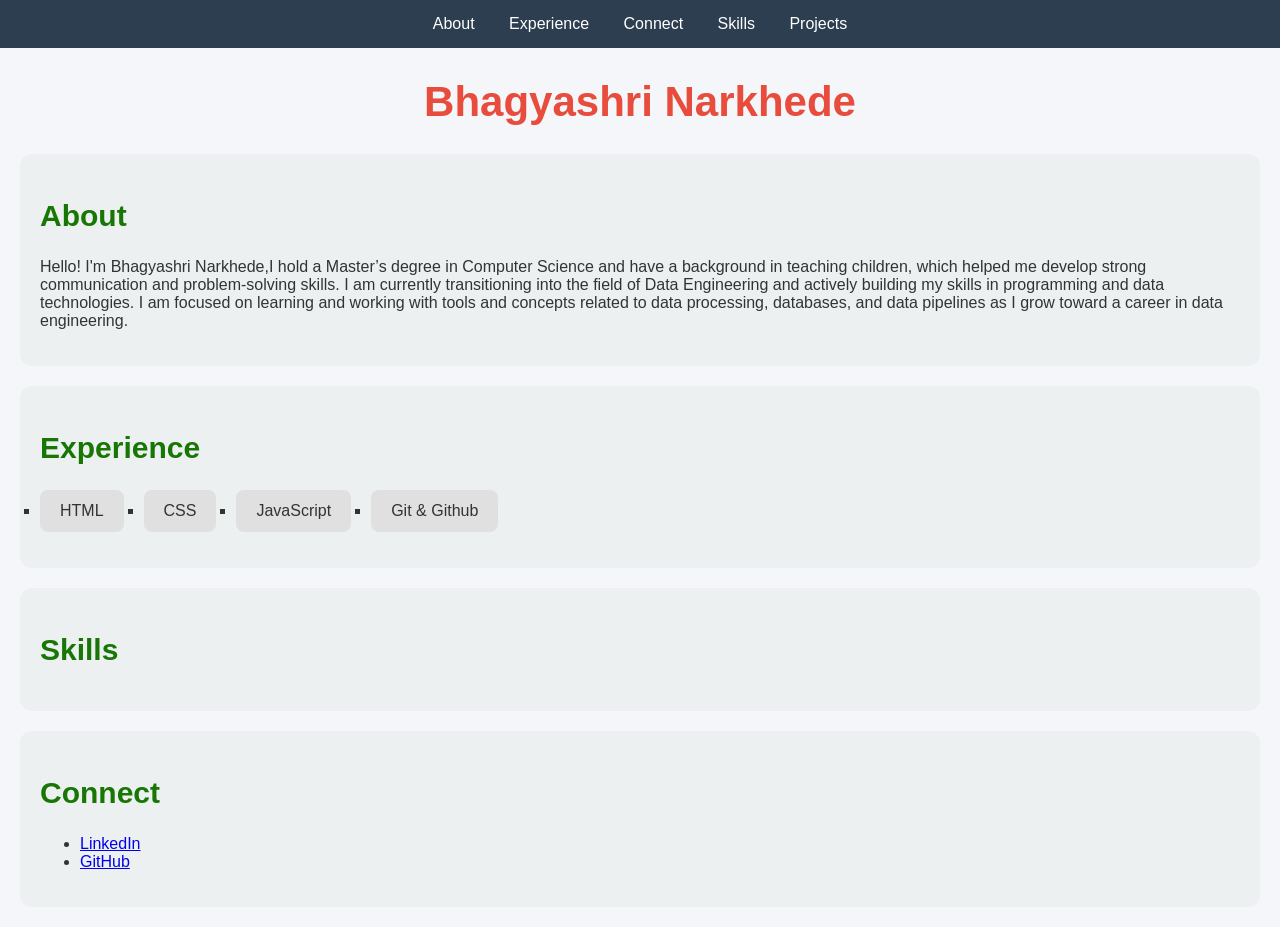
==== index.html @ 76fc7880 "fix CSS errors" ====
<!DOCTYPE html>
<html>
    <head>
        <title>Bhagyashri Narkhede Portfolio</title>
        <meta charset="UTF-8">
        <meta name="description" content="Welcome to my portfolio">
        <link rel="stylesheet" href="css/index.css">
    </head>
    <body>
<nav>
    <a href="#About">About</a>
    <a href="#Experience">Experience</a>
    <a href="#Connect">Connect</a>
    <a href="#Skills">Skills</a>
    <a href="#Projects">Projects</a>

</nav>

        <h1>Bhagyashri Narkhede</h1>
        <section id="About">
            <h2>About</h2>
            <p>Hello! I'm Bhagyashri Narkhede,I hold a Master’s degree in Computer Science and have a background in teaching children, which helped me develop strong communication and problem-solving skills. I am currently transitioning into the field of Data Engineering and actively building my skills in programming and data technologies. I am focused on learning and working with tools and concepts related to data processing, databases, and data pipelines as I grow toward a career in data engineering.</p>
        </section>

        <section id="Experience">
            <h2>Experience</h2>
            <ul>
                <li>HTML</li>
                <li>CSS</li>
                <li>JavaScript</li>
                <li>Git & Github</li>
            </ul>
        </section>

        <section id="Skills">
            <h2>Skills</h2>
        </section>    
            
        <section id="Projects>
            <h2>Projects</h2>
            <ul></ul>
        </section>

            <section id="Connect">
            <h2>Connect</h2>
            <ul>
                <li><a href="https://www.linkedin.com/in/bnarkhede19">LinkedIn</a></li>
                <li><a href="https://github.com/BhagyashriNarkhede/Bhagyashri-Narkhede-intro26.2/">GitHub</a></li>
            
            </ul>
        </section>
    
    </body>
</html>
---- css/index.css ----
body {
    background-color: #f4f6f9;
    color: #333;
    font-family: Arial, sans-serif;
    margin: 0;
    padding: 0;
}
section {
    padding: 20px;
    margin: 20px;
    background-color: #ecf0f1;
    border-radius: 12px;    
    }

    h1 { 
        text-align: center;
        color: #e74c3c;
        font-size: 42px;
        margin-top: 30px;
    }

    h2 {
        color: #187704;
        font-size: 30px;
        font-weight: bolder;
    }

    #Experience ul{
        display: flex;
        flex-wrap: wrap;
        gap: 20px;
        list-style-type: square;
        padding: 0;
    }

    #Experience li
    {
        background-color: #e0e0e0;
       color:#333;
        padding: 12px 20px;
        border-radius: 8px;
    }
    #Connect ul
    {
        display: flex;
        gap: 25px;
        list-style-type: square;
        padding: 0;
    }

#Connect a:hover
{
    text-decoration: none;
    color: #b4b20f;
    font-weight: bold;      
}

nav {
    background-color: #2c3e50;
padding: 15px;
text-align: center;
}
nav a {
    color: white;
    text-decoration: none;
    margin: 15px;
    font-size: bolder;

}

nav a:hover {
    color: #f1c40f;         
}
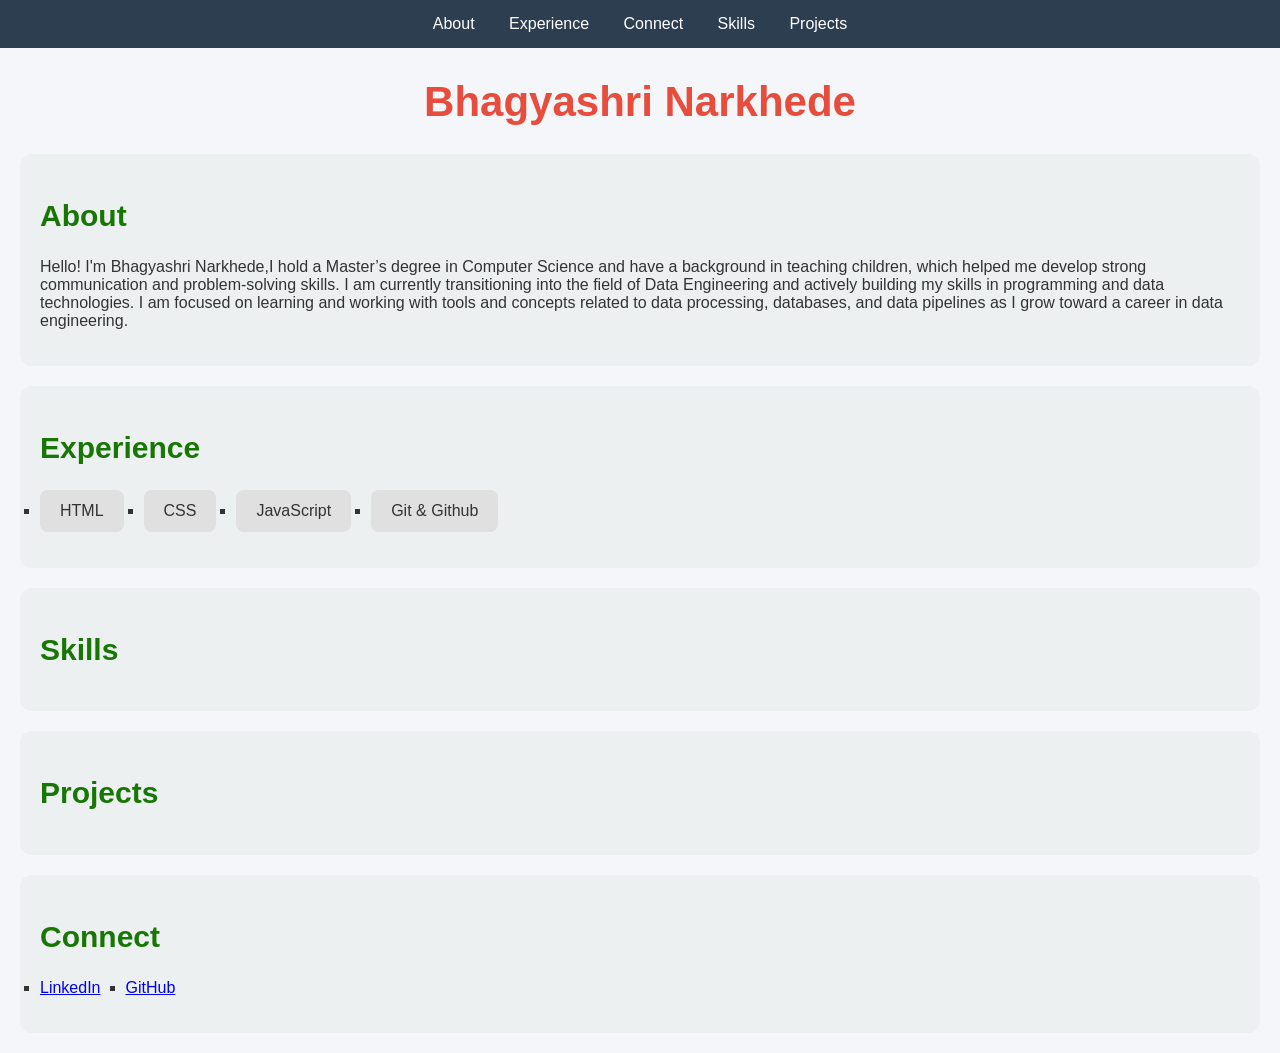
==== commit 4556a3bd: "fix CSS errors" ====
--- a/index.html
+++ b/index.html
@@ -36,7 +36,7 @@
             <h2>Skills</h2>
         </section>    
             
-        <section id="Projects>
+        <section id="Projects">
             <h2>Projects</h2>
             <ul></ul>
         </section>
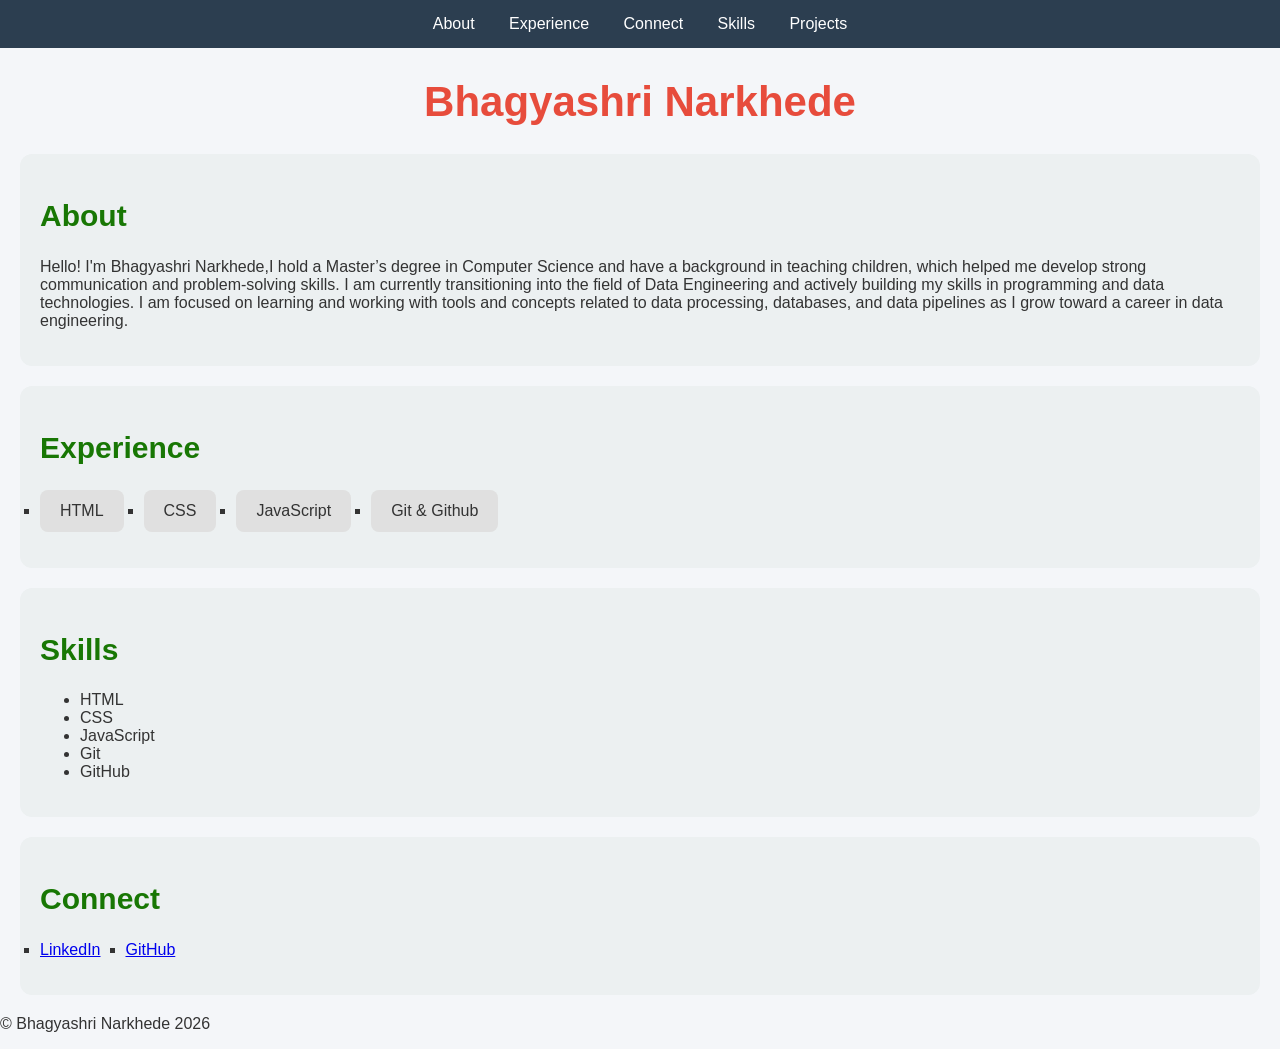
==== commit 7e38ac97: "Merge branch 'main' into lesson-7" ====
--- a/index.html
+++ b/index.html
@@ -32,16 +32,11 @@
             </ul>
         </section>
 
-        <section id="Skills">
-            <h2>Skills</h2>
-        </section>    
-            
-        <section id="Projects">
-            <h2>Projects</h2>
-            <ul></ul>
-        </section>
-
-            <section id="Connect">
+<section id="skills">
+    <h2>Skills</h2>
+    <ul></ul>    
+</section>
+        <section id="Connect">
             <h2>Connect</h2>
             <ul>
                 <li><a href="https://www.linkedin.com/in/bnarkhede19">LinkedIn</a></li>
@@ -49,6 +44,8 @@
             
             </ul>
         </section>
-    
-    </body>
+
+    <script src="js/index.js"></script>
+   
+</body>
 </html>
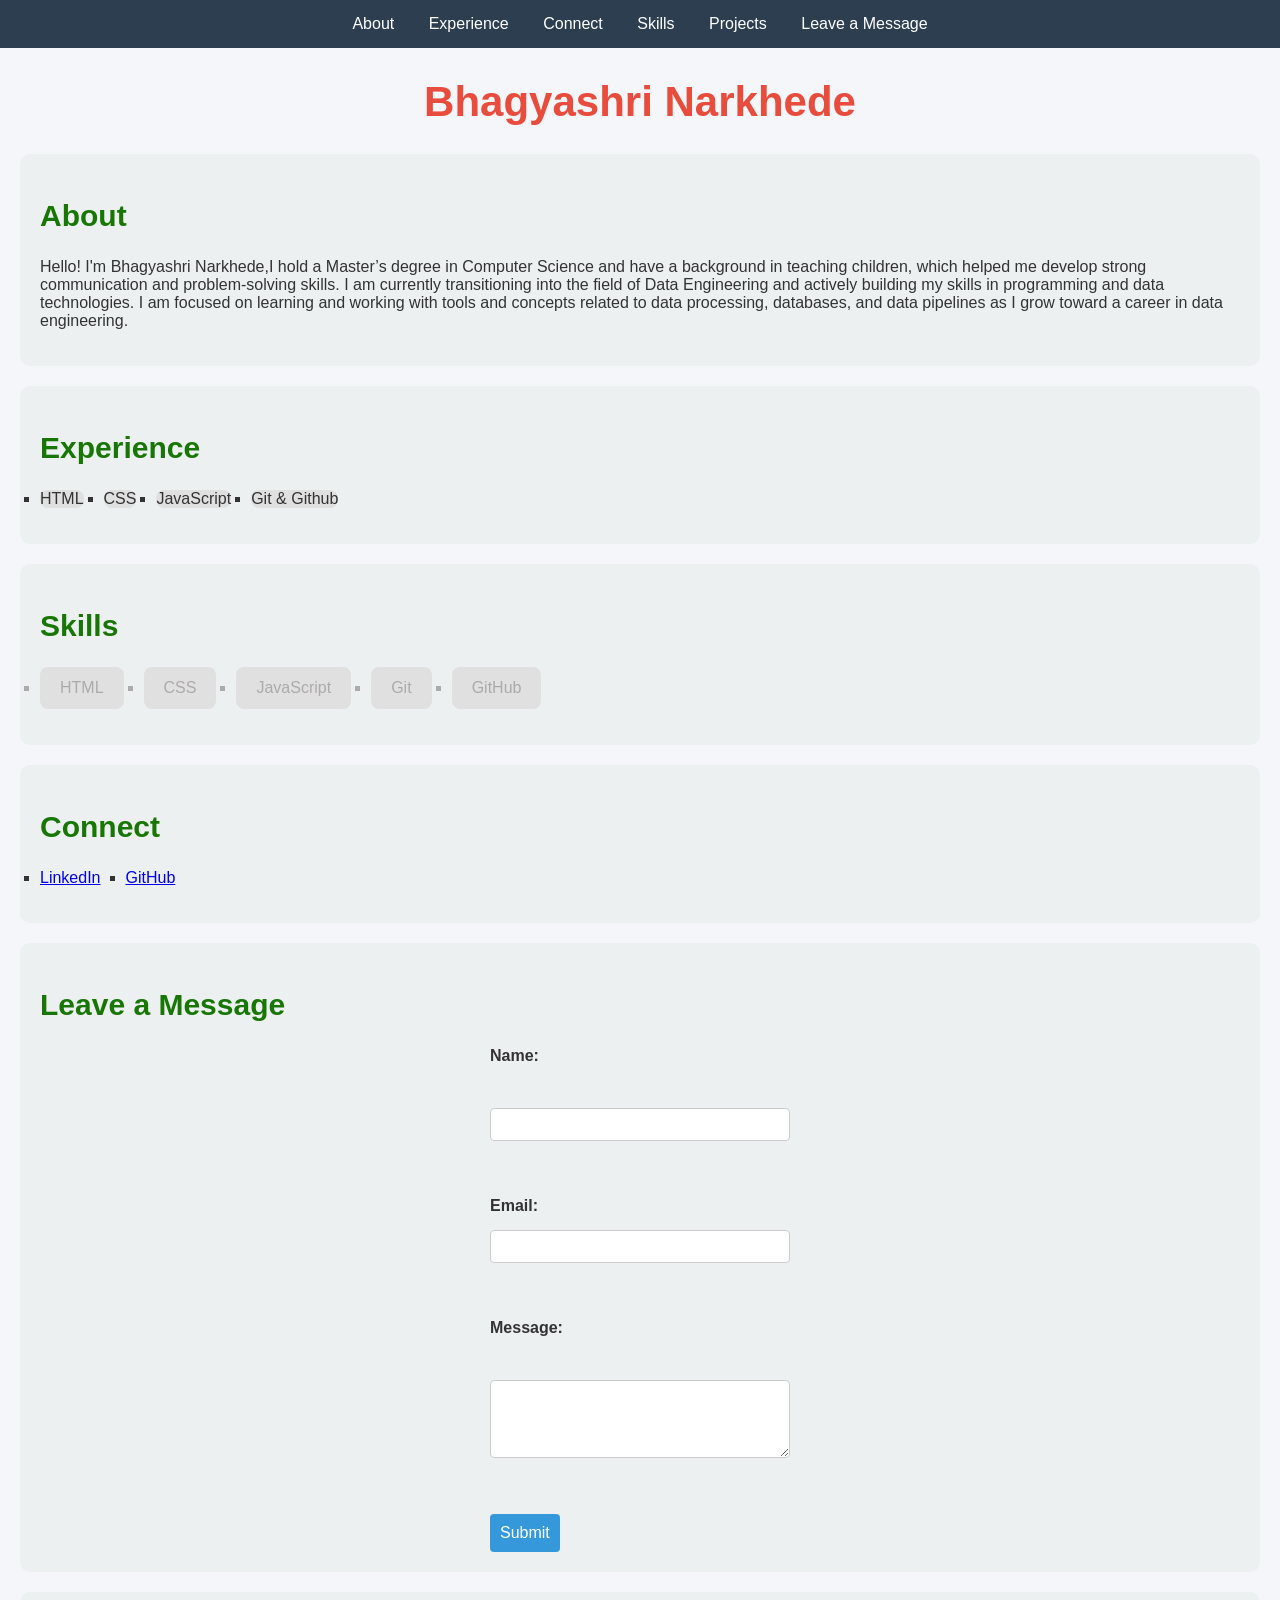
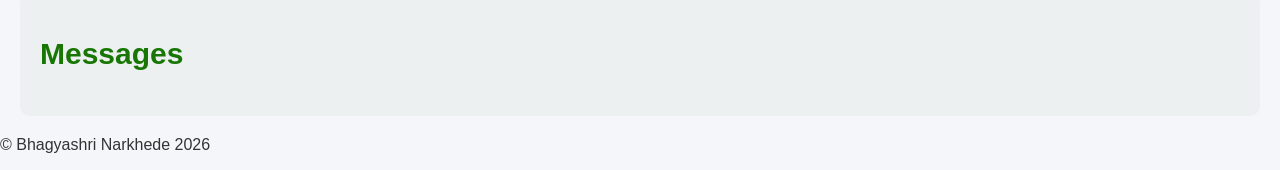
==== commit 9e88397d: "form and functionality added" ====
--- a/index.html
+++ b/index.html
@@ -13,6 +13,7 @@
     <a href="#Connect">Connect</a>
     <a href="#Skills">Skills</a>
     <a href="#Projects">Projects</a>
+    <a href="#Leave a Message">Leave a Message</a>
 
 </nav>
 
@@ -45,6 +46,34 @@
             </ul>
         </section>
 
+
+<section id="Leave a Message">
+<h2>Leave a Message</h2>
+
+<form name="leave_message">
+    <label for="UserName">Name:</label><br>
+    <input type="text" name="UserName" id="UserName" required><br><br>
+
+    <label for="Email">Email:</label>
+    <input type="Email" name="UserEmail" id="UserEmail" required><br><br>
+    
+    <label for="UserMessage">Message:</label><br>
+    <textarea Name = "UserMessage" id="UserMessage" rows="4" cols="50" required></textarea><br><br>
+
+    
+
+    <button type="submit">Submit</button>
+
+</form>
+</section>
+
+<section id ="messages">    
+<h2>Messages</h2>
+<ul></ul>
+
+</section>
+
+
     <script src="js/index.js"></script>
    
 </body>
--- a/css/index.css
+++ b/css/index.css
@@ -8,24 +8,23 @@
 section {
     padding: 20px;
     margin: 20px;
-    background-color: #ecf0f1;
-    border-radius: 12px;    
     }
 
-    h1 { 
+    h1{ 
         text-align: center;
         color: #e74c3c;
         font-size: 42px;
         margin-top: 30px;
     }
 
-    h2 {
+    h2{
         color: #187704;
         font-size: 30px;
         font-weight: bolder;
     }
 
-    #Experience ul{
+    #Experience ul
+    {
         display: flex;
         flex-wrap: wrap;
         gap: 20px;
@@ -36,31 +35,29 @@
     #Experience li
     {
         background-color: #e0e0e0;
-       color:#333;
+       color:aliceblue
         padding: 12px 20px;
         border-radius: 8px;
     }
-    #Connect ul
-    {
+    #Connect ul{
         display: flex;
         gap: 25px;
         list-style-type: square;
         padding: 0;
     }
 
-#Connect a:hover
-{
+connect a:hover{
     text-decoration: none;
     color: #b4b20f;
     font-weight: bold;      
 }
 
-nav {
+nav{
     background-color: #2c3e50;
 padding: 15px;
 text-align: center;
 }
-nav a {
+nav a{
     color: white;
     text-decoration: none;
     margin: 15px;
@@ -68,7 +65,108 @@
 
 }
 
-nav a:hover {
+nav a:hover
+{
     color: #f1c40f;         
 }
 
+section
+ {
+    background-color: #ecf0f1;
+    border-radius: 10px;
+}
+#skills ul
+{
+    display: flex;
+    flex-wrap: wrap;
+    gap: 20px;
+    list-style-type: square;
+    padding: 0;
+}
+
+#skills li
+{
+    background-color: #e0e0e0;
+    color: #adaaaa;
+    padding: 12px 20px;
+    border-radius: 8px;
+}
+
+@media (max-width: 768px) {
+
+    #skills ul {
+        flex-direction: column;
+        align-items: center;
+    }
+
+    #skills li {
+        width: 80%;
+        text-align: center;
+    }
+}
+
+#Leave a Message form {
+    display: flex;
+    margin: 0 auto;
+}
+
+form {
+    display: flex;
+    flex-direction: column;
+    gap: 10px;
+    width: 300px;
+    margin: 0 auto;
+}
+
+label {
+    font-weight: bold;
+    margin-bottom: 5px;
+}
+
+input, textarea {
+    padding: 8px;
+    border: 1px solid #ccc;
+    border-radius: 4px;
+}
+
+textarea {
+    
+    resize: vertical;
+}
+
+button {
+    width: fit-content;
+    font-size: 16px;
+    background-color: #3498db;
+    color: white;
+    border: none;
+    padding: 10px;
+    border-radius: 4px;
+    cursor: pointer;
+}
+
+#messages ul {
+    list-style-type: none;
+    padding: 0;
+}
+
+#messages li {
+    background-color: #e0e0e0;
+    color: #333;
+    padding: 10px;
+    border-radius: 4px;
+    margin-bottom: 10px;
+}       
+
+@media (max-width: 600px) {
+    nav a {
+        display: block;
+        margin: 10px 0;
+    }
+    button {
+        width: 100%;
+        padding:14px;
+        font-size: 18px;
+    }
+    
+}
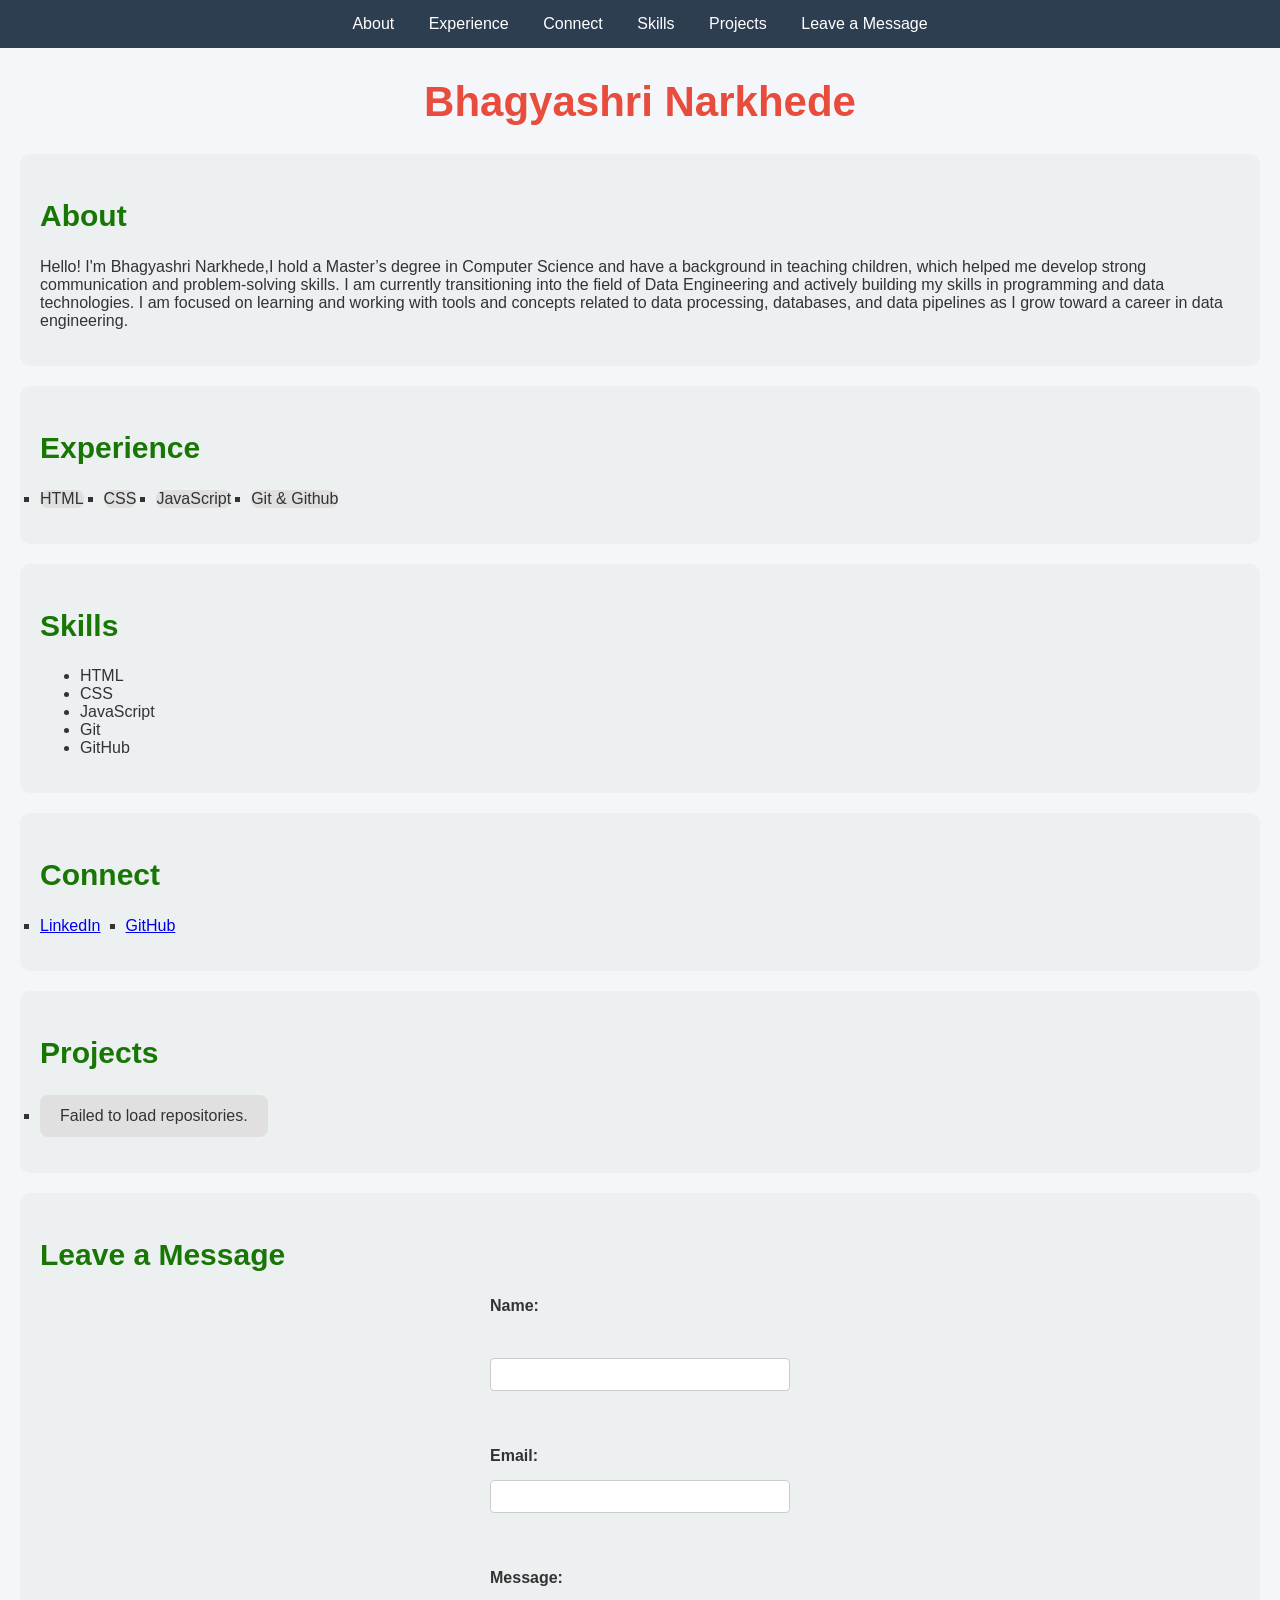
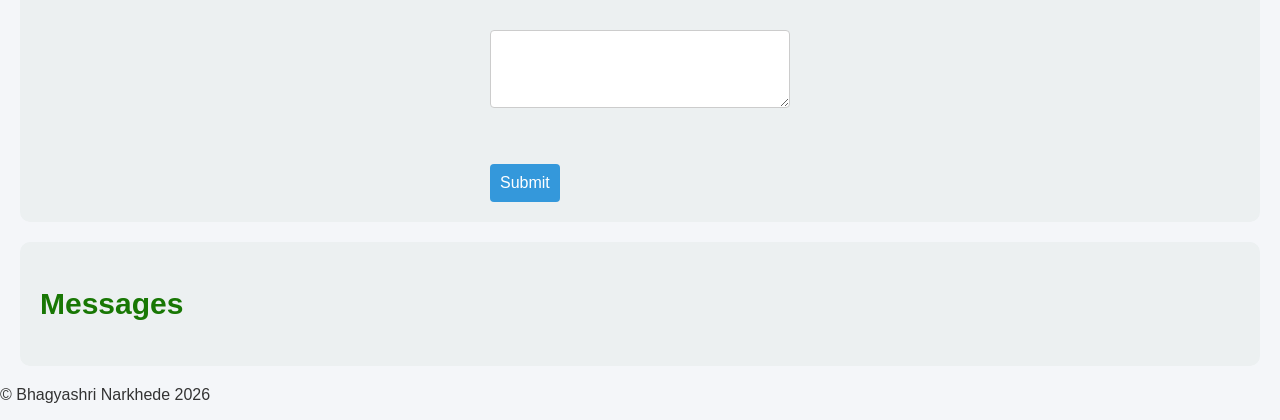
==== commit f48ac539: "API fetch completed" ====
--- a/index.html
+++ b/index.html
@@ -33,7 +33,7 @@
             </ul>
         </section>
 
-<section id="skills">
+<section id="Skills">
     <h2>Skills</h2>
     <ul></ul>    
 </section>
@@ -46,22 +46,28 @@
             </ul>
         </section>
 
+        <section id="Projects">
+            <h2>Projects</h2>
+            <ul></ul>
+            </section>
+
+            
+
 
 <section id="Leave a Message">
 <h2>Leave a Message</h2>
 
 <form name="leave_message">
-    <label for="UserName">Name:</label><br>
-    <input type="text" name="UserName" id="UserName" required><br><br>
+    <label for="UsersName">Name:</label><br>
+    <input type="text" name="usersName" id="usersName" required><br><br>
 
     <label for="Email">Email:</label>
-    <input type="Email" name="UserEmail" id="UserEmail" required><br><br>
+    <input type="email" name="usersEmail" id="usersEmail" required><br><br>
     
     <label for="UserMessage">Message:</label><br>
-    <textarea Name = "UserMessage" id="UserMessage" rows="4" cols="50" required></textarea><br><br>
+    <textarea name="usersMessage" id="usersMessage" rows="4" cols="50" required></textarea><br><br>
 
     
-
     <button type="submit">Submit</button>
 
 </form>
--- a/css/index.css
+++ b/css/index.css
@@ -169,4 +169,19 @@
         font-size: 18px;
     }
     
+}
+
+#Projects ul {
+    display: flex;
+    flex-wrap: wrap;
+    gap: 20px;
+    list-style-type: square;
+    padding: 0;
+}
+
+#Projects li {
+    background-color: #e0e0e0;
+    color: #333;
+    padding: 12px 20px;
+    border-radius: 8px;
 }
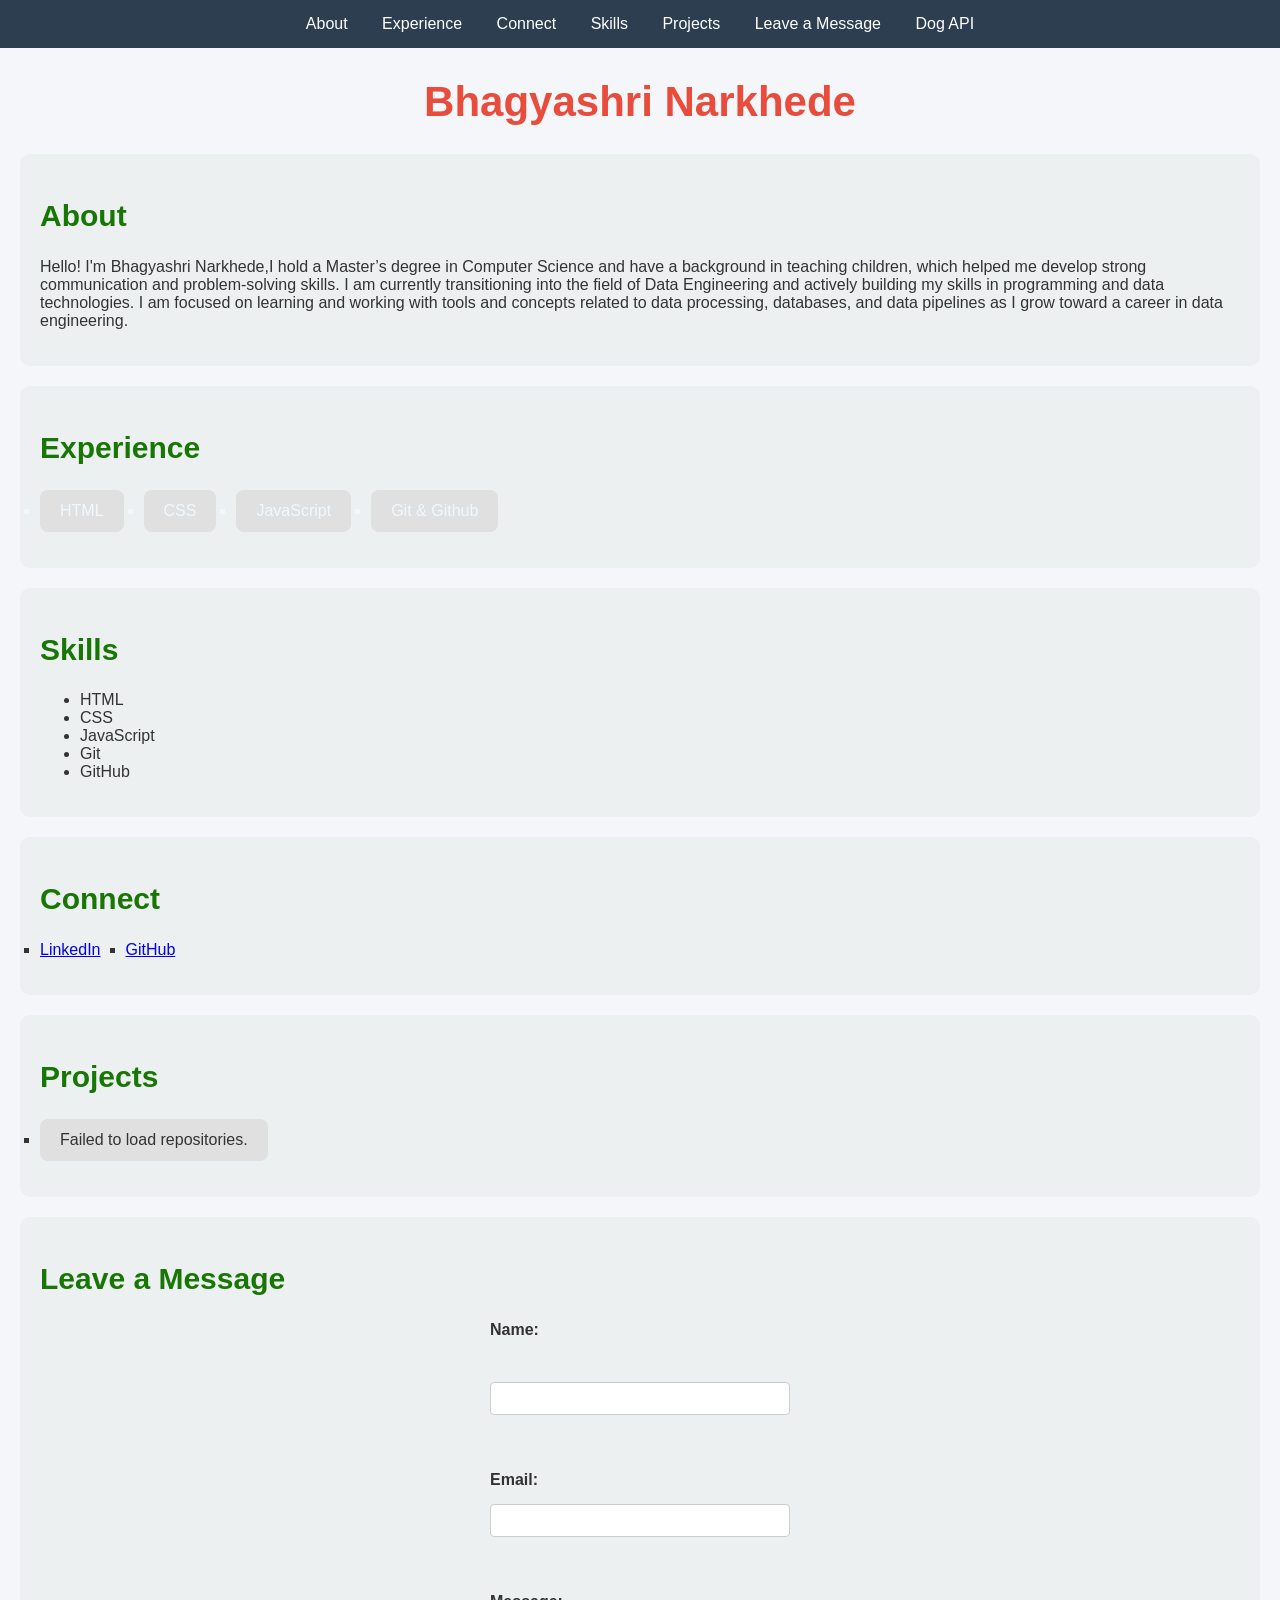
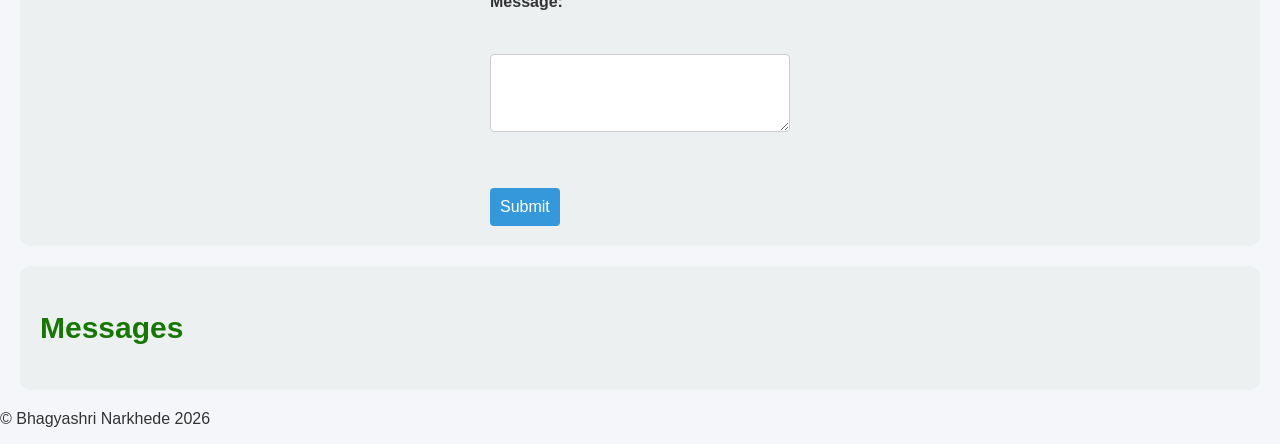
==== commit 839e01a7: "added open api page" ====
--- a/index.html
+++ b/index.html
@@ -14,6 +14,8 @@
     <a href="#Skills">Skills</a>
     <a href="#Projects">Projects</a>
     <a href="#Leave a Message">Leave a Message</a>
+
+    <a href="openapi.html">Dog API</a>
 
 </nav>
 
--- a/css/index.css
+++ b/css/index.css
@@ -35,7 +35,7 @@
     #Experience li
     {
         background-color: #e0e0e0;
-       color:aliceblue
+       color:aliceblue;
         padding: 12px 20px;
         border-radius: 8px;
     }
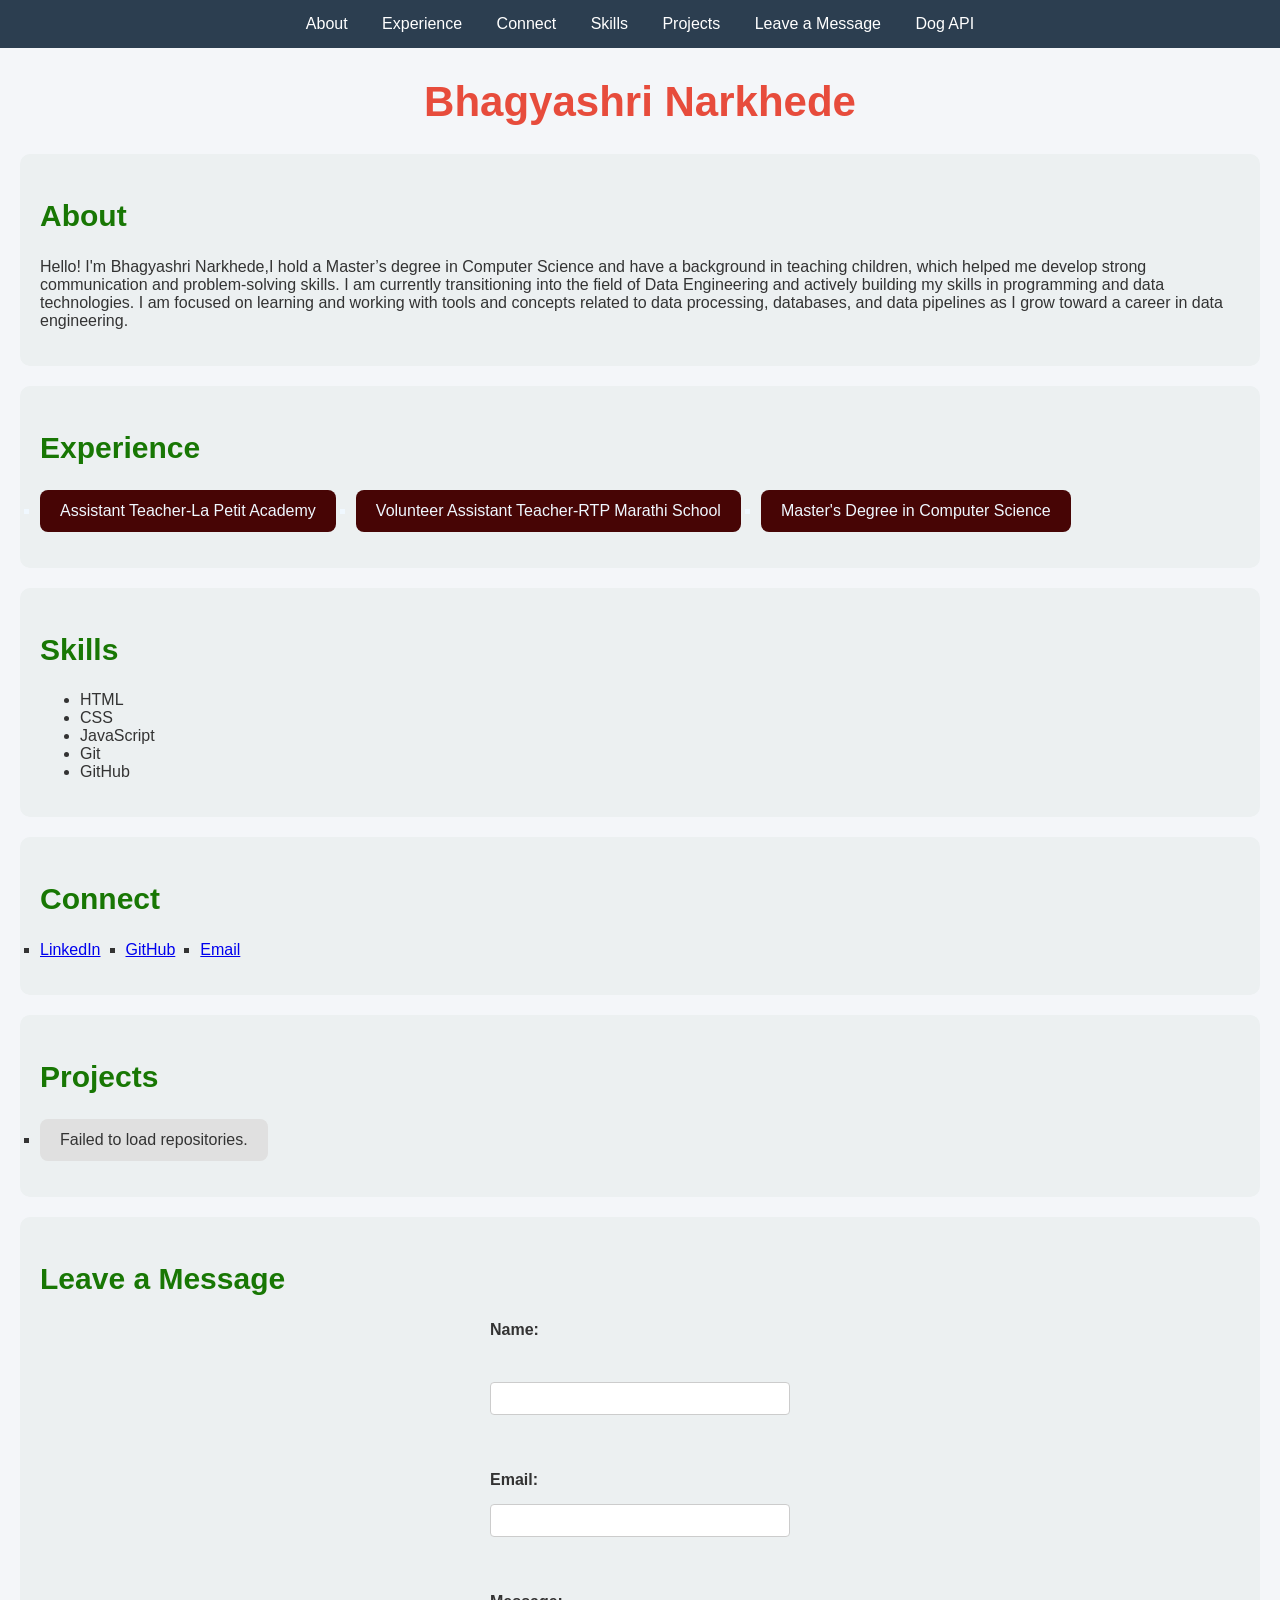
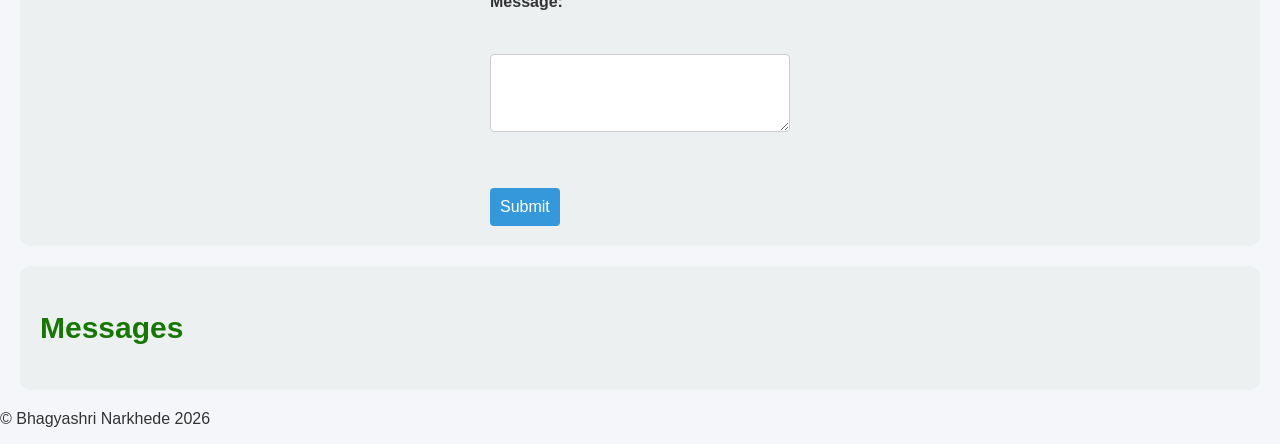
==== commit 51a34a6a: "Update and Fix Rubric issues" ====
--- a/index.html
+++ b/index.html
@@ -28,12 +28,13 @@
         <section id="Experience">
             <h2>Experience</h2>
             <ul>
-                <li>HTML</li>
-                <li>CSS</li>
-                <li>JavaScript</li>
-                <li>Git & Github</li>
+                <li>Assistant Teacher-La Petit Academy</li>
+                <li>Volunteer Assistant Teacher-RTP Marathi School</li>
+                <li>Master's Degree in Computer Science</li>
+                
             </ul>
         </section>
+
 
 <section id="Skills">
     <h2>Skills</h2>
@@ -44,7 +45,7 @@
             <ul>
                 <li><a href="https://www.linkedin.com/in/bnarkhede19">LinkedIn</a></li>
                 <li><a href="https://github.com/BhagyashriNarkhede/Bhagyashri-Narkhede-intro26.2/">GitHub</a></li>
-            
+            <li><a href="mailto:bnarkhede19@gmail.com">Email</a></li>
             </ul>
         </section>
 
@@ -56,7 +57,7 @@
             
 
 
-<section id="Leave a Message">
+<section id="LeaveaMessage">
 <h2>Leave a Message</h2>
 
 <form name="leave_message">
--- a/css/index.css
+++ b/css/index.css
@@ -34,7 +34,7 @@
 
     #Experience li
     {
-        background-color: #e0e0e0;
+        background-color: #470505;
        color:aliceblue;
         padding: 12px 20px;
         border-radius: 8px;
